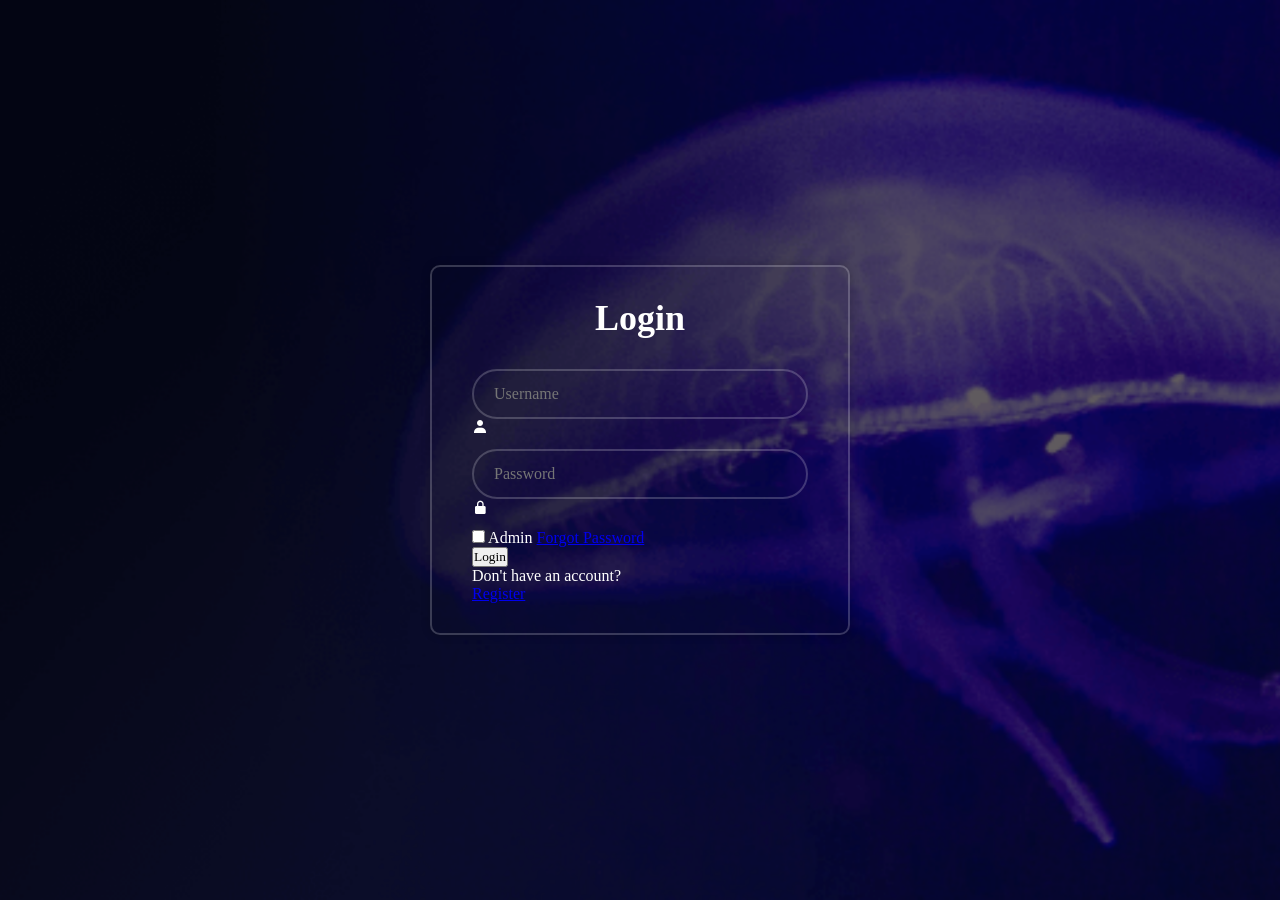
==== interface/index.html @ e26ed6da "html css img" ====
<!DOCTYPE html>
<html lang="pt-br">
<head>
    <meta charset="UTF-8">
    <meta name="viewport" content="width=device-width, initial-scale=1.0">
    <link href="https://unpkg.com/boxicons@2.1.4/css/boxicons.min.css" rel="stylesheet">
    <link rel="stylesheet" href="style.css">
    <title>GateKeeper</title>
</head>
<body>
    <main class = "container">

        <form>
            <h1>Login</h1>
            <div class = "input-box">
                <input placeholder="Username" type="email">
                <i class="bx bxs-user"></i>
            </div>

            <div class = "input-box">
                <input placeholder="Password" type="password">
                <i class="bx bxs-lock-alt"></i>
            </div>
            <div class="adm-forgot">
                <label for="">
                    <input type="checkbox">
                    Admin
                </label>
                <a href="#"> Forgot Password</a>
            </div>

            <button type="submit">Login</button>


            <div class="register-link">
                <p>Don't have an account? </p> <a href="#">Register</a>
            </div>
        </form>

    </main>

</body>

</html>
---- interface/style.css ----
* {
    margin: 0;
    padding: 0;
    box-sizing: border-box;
    font-family: "";
}

body {

    display: flex;
    justify-content: center;
    align-items: center;
    min-height: 100vh;
    background: url('img/jellyfish_bg') ;
    background-size: cover;
    background-position: center ;
}

.container {
    width: 420px;
    background-color: transparent;
    border: 2px solid rgba(255, 255, 255, .2);
    border-radius: 10px;
    color: #fff;
    padding: 30px 40px;
    box-shadow: 0 0 10px rgba(0, 0, 0, .2);

}

.container h1{
    font-size: 36px;
    text-align: center;
}

.input-box {
    position: relative;
    width: 100%;
    height: 50px;
    margin: 30px 0;
}

.input-box input {
    width: 100%;
    height: 100%;
    background-color: transparent;
    border: 2px solid rgba(255, 255, 255, .2);
    border-radius: 40px;
    outline: none;
    font-size: 16px;
    color: #fff;
    padding: 20px 45px 20px 20px;

}
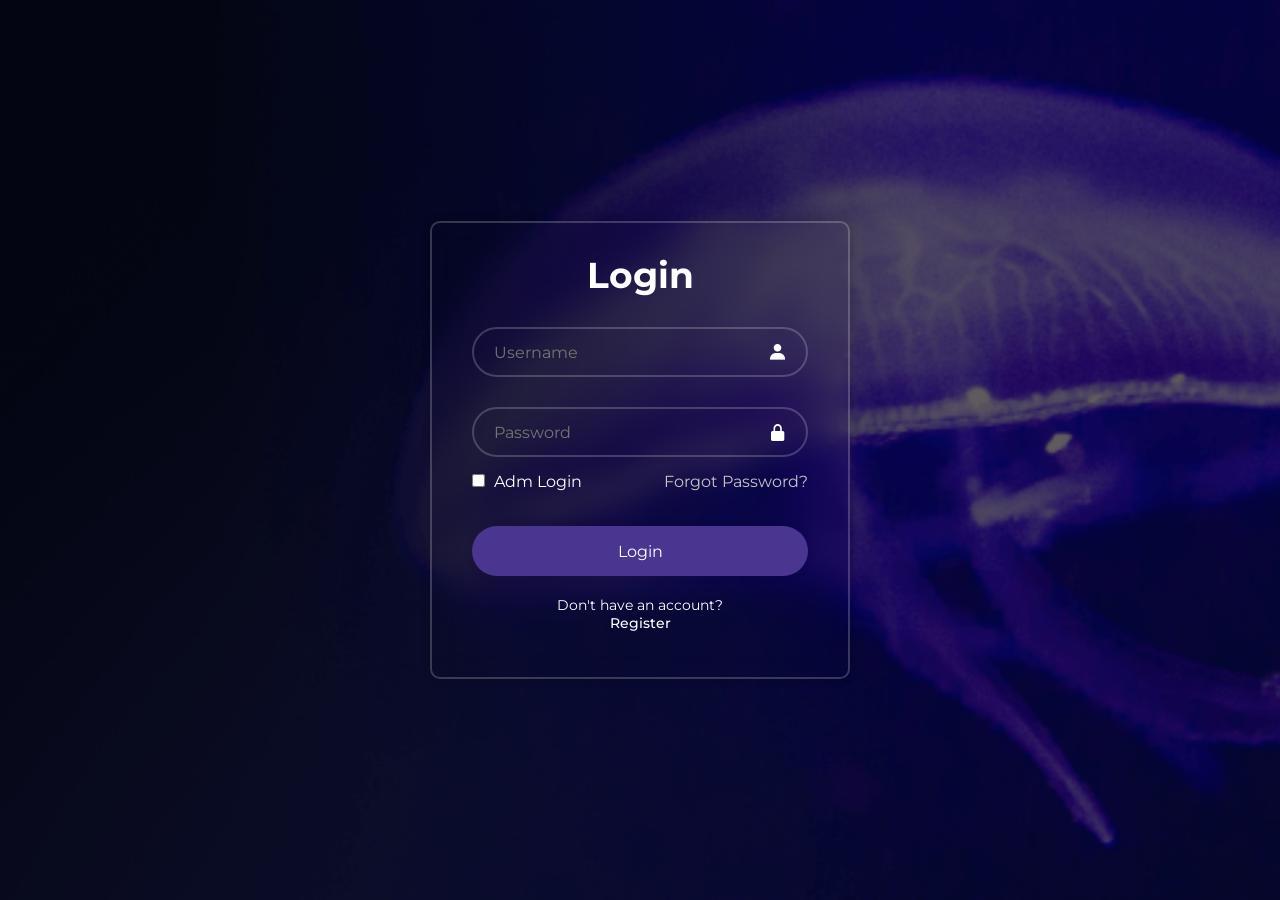
==== commit 979e6db3: "terminando css" ====
--- a/interface/index.html
+++ b/interface/index.html
@@ -1,40 +1,67 @@
 <!DOCTYPE html>
+
 <html lang="pt-br">
+
 <head>
+
     <meta charset="UTF-8">
+
     <meta name="viewport" content="width=device-width, initial-scale=1.0">
+
     <link href="https://unpkg.com/boxicons@2.1.4/css/boxicons.min.css" rel="stylesheet">
+
     <link rel="stylesheet" href="style.css">
+
     <title>GateKeeper</title>
+
 </head>
+
 <body>
+
     <main class = "container">
 
         <form>
+
             <h1>Login</h1>
+
             <div class = "input-box">
+
                 <input placeholder="Username" type="email">
+
                 <i class="bx bxs-user"></i>
+
             </div>
 
             <div class = "input-box">
+
                 <input placeholder="Password" type="password">
+
                 <i class="bx bxs-lock-alt"></i>
-            </div>
-            <div class="adm-forgot">
-                <label for="">
-                    <input type="checkbox">
-                    Admin
-                </label>
-                <a href="#"> Forgot Password</a>
+
             </div>
 
-            <button type="submit">Login</button>
+            <div class="adm-forgot">
 
+                <label for="">
+
+                    <input type="checkbox">
+
+                    Adm Login
+
+                </label>
+
+                <a href="#"> Forgot Password?</a>
+
+            </div>
+
+            <button type="submit" class="login">Login</button>
 
             <div class="register-link">
+
                 <p>Don't have an account? </p> <a href="#">Register</a>
+
             </div>
+
         </form>
 
     </main>
--- a/interface/style.css
+++ b/interface/style.css
@@ -1,53 +1,205 @@
+@import url('https://fonts.googleapis.com/css2?family=Montserrat:ital,wght@0,100..900;1,100..900&family=Poppins:ital,wght@0,100;0,200;0,300;0,400;0,500;0,600;0,700;0,800;0,900;1,100;1,200;1,300;1,400;1,500;1,600;1,700;1,800;1,900&display=swap');
+
 * {
+
     margin: 0;
+
     padding: 0;
+
     box-sizing: border-box;
-    font-family: "";
+
+    font-family: "Montserrat", sans-serif;
+
 }
 
 body {
 
     display: flex;
+
     justify-content: center;
+
     align-items: center;
+
     min-height: 100vh;
+
     background: url('img/jellyfish_bg') ;
+
     background-size: cover;
+
     background-position: center ;
+
 }
 
 .container {
+
     width: 420px;
+
     background-color: transparent;
+
     border: 2px solid rgba(255, 255, 255, .2);
+
     border-radius: 10px;
-    color: #fff;
+
+    color: #fff;
+
     padding: 30px 40px;
+
     box-shadow: 0 0 10px rgba(0, 0, 0, .2);
 
+    backdrop-filter: blur(15px);
+
 }
 
 .container h1{
+
     font-size: 36px;
+
     text-align: center;
+
 }
 
 .input-box {
+
     position: relative;
+
     width: 100%;
+
     height: 50px;
+
     margin: 30px 0;
+
 }
 
 .input-box input {
+
     width: 100%;
+
     height: 100%;
+
     background-color: transparent;
+
     border: 2px solid rgba(255, 255, 255, .2);
+
     border-radius: 40px;
+
     outline: none;
+
     font-size: 16px;
-    color: #fff;
+
+    color: #fff;
+
     padding: 20px 45px 20px 20px;
 
+}
+
+.input-box i {
+
+    position: absolute;
+
+    right: 20px;
+
+    font-size: 20px;
+
+    top: 50%;
+
+    transform: translateY(-50%);
+
+}
+
+.adm-forgot {
+
+    display: flex;
+
+    justify-content: space-between;
+
+    margin: -15px 0 15px;
+
+}
+
+.adm-forgot label input {
+
+    accent-color: #fff;
+
+    margin-right: 5px;
+
+}
+
+.adm-forgot a{
+
+    text-decoration: none;
+
+    color: #c5c5c5;
+
+}
+
+.adm-forgot a:hover {
+
+    text-decoration: underline;
+
+    color: #2800c8;
+
+}
+
+.login {
+
+    width: 100%;
+
+    height: 50px;
+
+    background-color: #4a3690;
+
+    border: none;
+
+    border-radius: 50px;
+
+    cursor: pointer;
+
+    font-size: 16px;
+
+    color: #fff;
+
+    font-weight: 600px;
+
+    box-shadow: 0 0 10px rgba(0, 0, 0, .1);
+
+    margin-top: 20px;
+
+}
+
+.login:hover {
+
+    background-color: transparent;
+
+    border: 2px solid rgba(255, 255, 255, .2);
+
+    transition: 0.5s;
+
+}
+
+.register-link {
+
+    font-size: 14px;
+
+    text-align: center;
+
+    margin: 20px 0 15px;
+
+}
+
+.register-link a {
+
+    text-decoration: none;
+
+    color: #fff;
+
+    font-weight: 500;
+
+}
+
+.register-link a:hover {
+
+    text-decoration: underline;
+
+    color: #2800c8 ;
+
 }
